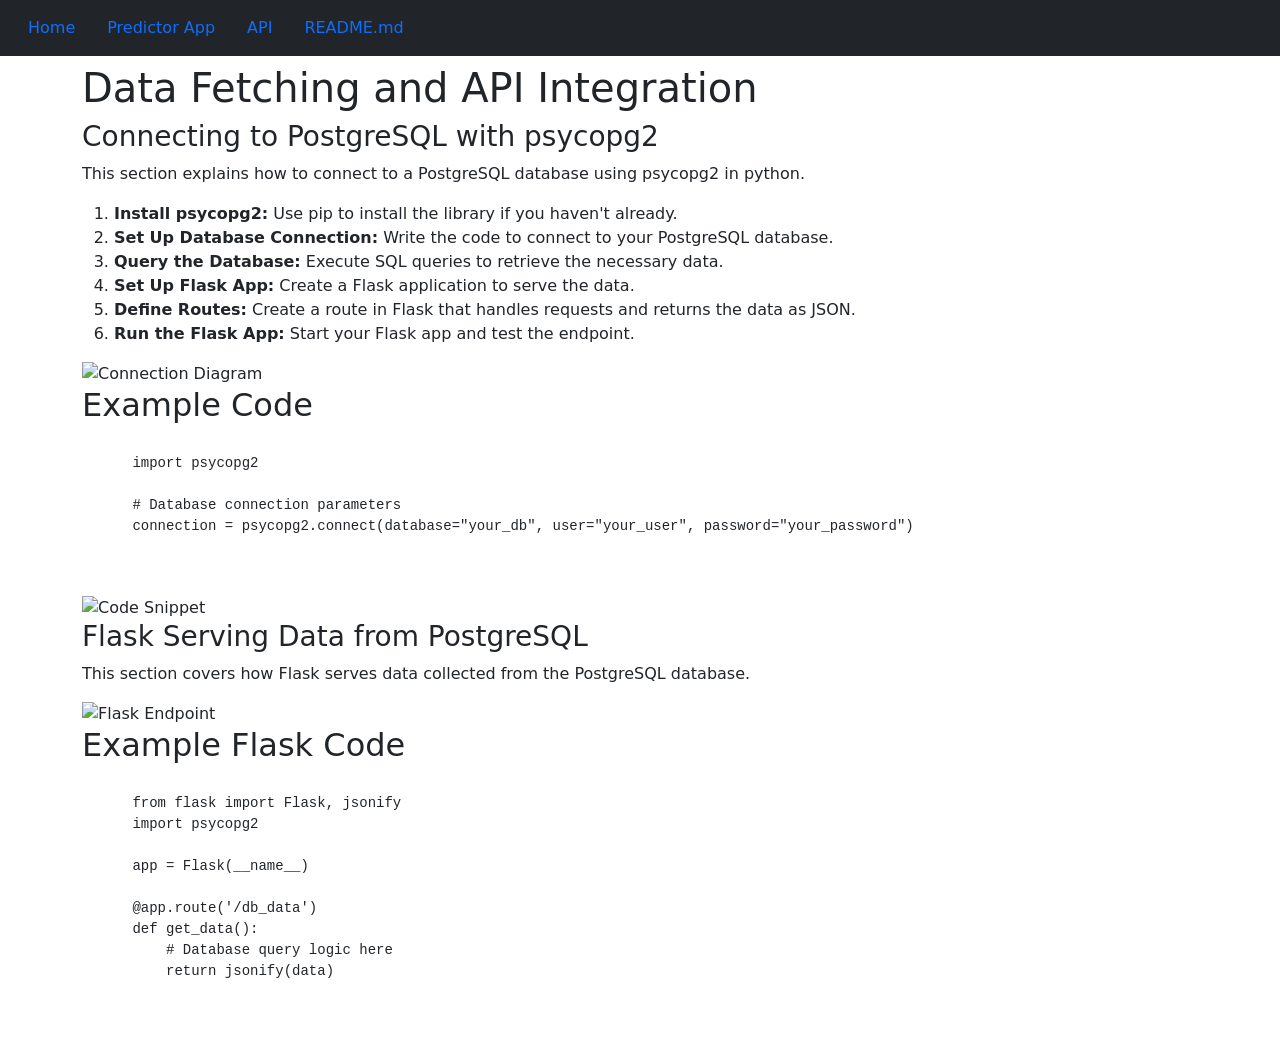
==== templates/api_data_integration.html @ 5e9960f2 "testing the deployment" ====
<!DOCTYPE html>
<html lang="en-us">

<head>
    <meta charset="UTF-8">
    <meta http-equiv="X-UA-Compatible" content="IE=edge">
    <meta name="viewport" content="width=device-width, initial-scale=1.0">
    <title>Data Fetching and API Integration</title>
    <!-- Load bootstrap -->
    <link rel="stylesheet" href="https://cdn.jsdelivr.net/npm/bootstrap@5.3.2/dist/css/bootstrap.min.css">
    <!-- Load css -->
    <link rel="stylesheet" href="./static/css/style.css">
</head>

<body>
<!-- Navigation -->
  <!-- Black horizontal navbar with white text -->
  <nav class="navbar navbar-expand-sm bg-dark navbar-dark">
    <div class="container-fluid">
      <!-- Tab Panes -->
      <ul class="nav nav-pills">
        <li class="nav-item"><a class="nav-link" href="http://127.0.0.1:5000/">Home</a></li>
        <li class="nav-item"><a class="nav-link" href="http://127.0.0.1:5000/Prediction">Predictor App</a></li>
        <li class="nav-item"><a class="nav-link" href="http://127.0.0.1:5000/api_json_connectivity">API</a></li>
        <li class="nav-item"><a class="nav-link" href="https://raw.githubusercontent.com/lhenry97/Group_1-Project_4/refs/heads/main/README.md">README.md</a></li>
      </ul>
    </div>
  </nav>

<!-- Run JS function to toggle active menu bar options on-->
<script src="./static/js/script.js"></script>

<!-- Header -->
<div class="container mt-2">
  <h1>Data Fetching and API Integration</h1>
  <h3>Connecting to PostgreSQL with psycopg2</h3>
  <p>This section explains how to connect to a PostgreSQL database using psycopg2 in python.</p>
  <ol>
    <li><strong>Install psycopg2:</strong> Use pip to install the library if you haven't already.</li>
    <li><strong>Set Up Database Connection:</strong> Write the code to connect to your PostgreSQL database.</li>
    <li><strong>Query the Database:</strong> Execute SQL queries to retrieve the necessary data.</li>
    <li><strong>Set Up Flask App:</strong> Create a Flask application to serve the data.</li>
    <li><strong>Define Routes:</strong> Create a route in Flask that handles requests and returns the data as JSON.</li>
    <li><strong>Run the Flask App:</strong> Start your Flask app and test the endpoint.</li>
</ol>
  <img src="images/connection_diagram.png" alt="Connection Diagram" style="max-width: 100%; height: auto;">

  <h2>Example Code</h2>
  <pre>
      <code>
      import psycopg2

      # Database connection parameters
      connection = psycopg2.connect(database="your_db", user="your_user", password="your_password")
      </code>
  </pre>
  <img src="images/code_snippet.png" alt="Code Snippet" style="max-width: 100%; height: auto;">

  <h3>Flask Serving Data from PostgreSQL</h3>
  <p>This section covers how Flask serves data collected from the PostgreSQL database.</p>
  <img src="images/flask_endpoint.png" alt="Flask Endpoint" style="max-width: 100%; height: auto;">

  <h2>Example Flask Code</h2>
  <pre>
      <code>
      from flask import Flask, jsonify
      import psycopg2

      app = Flask(__name__)

      @app.route('/db_data')
      def get_data():
          # Database query logic here
          return jsonify(data)
      </code>
  </pre>
</body>
</html>
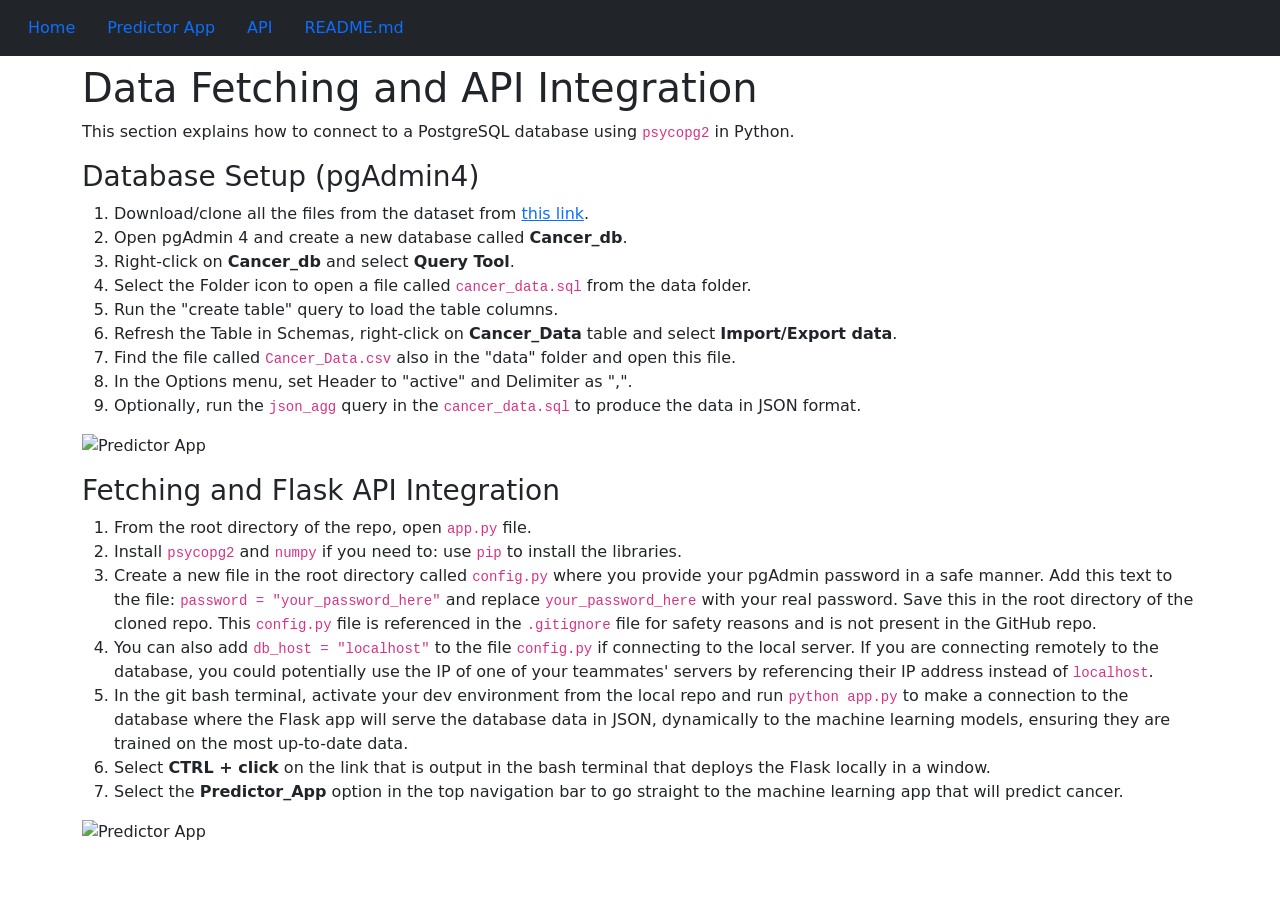
==== commit 699def10: "added more images to readme and html template" ====
--- a/templates/api_data_integration.html
+++ b/templates/api_data_integration.html
@@ -5,7 +5,7 @@
     <meta charset="UTF-8">
     <meta http-equiv="X-UA-Compatible" content="IE=edge">
     <meta name="viewport" content="width=device-width, initial-scale=1.0">
-    <title>Data Fetching and API Integration</title>
+    <title>Concept Ideation</title>
     <!-- Load bootstrap -->
     <link rel="stylesheet" href="https://cdn.jsdelivr.net/npm/bootstrap@5.3.2/dist/css/bootstrap.min.css">
     <!-- Load css -->
@@ -27,52 +27,42 @@
     </div>
   </nav>
 
-<!-- Run JS function to toggle active menu bar options on-->
-<script src="./static/js/script.js"></script>
-
 <!-- Header -->
 <div class="container mt-2">
   <h1>Data Fetching and API Integration</h1>
-  <h3>Connecting to PostgreSQL with psycopg2</h3>
-  <p>This section explains how to connect to a PostgreSQL database using psycopg2 in python.</p>
-  <ol>
-    <li><strong>Install psycopg2:</strong> Use pip to install the library if you haven't already.</li>
-    <li><strong>Set Up Database Connection:</strong> Write the code to connect to your PostgreSQL database.</li>
-    <li><strong>Query the Database:</strong> Execute SQL queries to retrieve the necessary data.</li>
-    <li><strong>Set Up Flask App:</strong> Create a Flask application to serve the data.</li>
-    <li><strong>Define Routes:</strong> Create a route in Flask that handles requests and returns the data as JSON.</li>
-    <li><strong>Run the Flask App:</strong> Start your Flask app and test the endpoint.</li>
-</ol>
-  <img src="images/connection_diagram.png" alt="Connection Diagram" style="max-width: 100%; height: auto;">
+    <p>This section explains how to connect to a PostgreSQL database using <code>psycopg2</code> in Python.</p>
 
-  <h2>Example Code</h2>
-  <pre>
-      <code>
-      import psycopg2
+    <h3>Database Setup (pgAdmin4)</h3>
+    <ol>
+        <li>Download/clone all the files from the dataset from <a href="https://github.com/lhenry97/Group_1-Project_4.git">this link</a>.</li>
+        <li>Open pgAdmin 4 and create a new database called <strong>Cancer_db</strong>.</li>
+        <li>Right-click on <strong>Cancer_db</strong> and select <strong>Query Tool</strong>.</li>
+        <li>Select the Folder icon to open a file called <code>cancer_data.sql</code> from the data folder.</li>
+        <li>Run the "create table" query to load the table columns.</li>
+        <li>Refresh the Table in Schemas, right-click on <strong>Cancer_Data</strong> table and select <strong>Import/Export data</strong>.</li>
+        <li>Find the file called <code>Cancer_Data.csv</code> also in the "data" folder and open this file.</li>
+        <li>In the Options menu, set Header to "active" and Delimiter as ",".</li>
+        <li>Optionally, run the <code>json_agg</code> query in the <code>cancer_data.sql</code> to produce the data in JSON format.</li>
+    </ol>
 
-      # Database connection parameters
-      connection = psycopg2.connect(database="your_db", user="your_user", password="your_password")
-      </code>
-  </pre>
-  <img src="images/code_snippet.png" alt="Code Snippet" style="max-width: 100%; height: auto;">
+    <figure>
+      <img src="https://raw.githubusercontent.com/CathyMatthee/predictor_app/main/images/Predictor%20App.png" alt="Predictor App" width="300" />
+    </figure>
 
-  <h3>Flask Serving Data from PostgreSQL</h3>
-  <p>This section covers how Flask serves data collected from the PostgreSQL database.</p>
-  <img src="images/flask_endpoint.png" alt="Flask Endpoint" style="max-width: 100%; height: auto;">
+    <h3>Fetching and Flask API Integration</h3>
+    <ol>
+        <li>From the root directory of the repo, open <code>app.py</code> file.</li>
+        <li>Install <code>psycopg2</code> and <code>numpy</code> if you need to: use <code>pip</code> to install the libraries.</li>
+        <li>Create a new file in the root directory called <code>config.py</code> where you provide your pgAdmin password in a safe manner. Add this text to the file: <code>password = "your_password_here"</code> and replace <code>your_password_here</code> with your real password. Save this in the root directory of the cloned repo. This <code>config.py</code> file is referenced in the <code>.gitignore</code> file for safety reasons and is not present in the GitHub repo.</li>
+        <li>You can also add <code>db_host = "localhost"</code> to the file <code>config.py</code> if connecting to the local server. If you are connecting remotely to the database, you could potentially use the IP of one of your teammates' servers by referencing their IP address instead of <code>localhost</code>.</li>
+        <li>In the git bash terminal, activate your dev environment from the local repo and run <code>python app.py</code> to make a connection to the database where the Flask app will serve the database data in JSON, dynamically to the machine learning models, ensuring they are trained on the most up-to-date data.</li>
+        <li>Select <strong>CTRL + click</strong> on the link that is output in the bash terminal that deploys the Flask locally in a window.</li>
+        <li>Select the <strong>Predictor_App</strong> option in the top navigation bar to go straight to the machine learning app that will predict cancer.</li>
+    </ol>
 
-  <h2>Example Flask Code</h2>
-  <pre>
-      <code>
-      from flask import Flask, jsonify
-      import psycopg2
-
-      app = Flask(__name__)
-
-      @app.route('/db_data')
-      def get_data():
-          # Database query logic here
-          return jsonify(data)
-      </code>
-  </pre>
+    <figure>
+      <img src="https://raw.githubusercontent.com/CathyMatthee/predictor_app/main/images/Predictor%20App.png" alt="Predictor App" width="300" />
+    </figure>
+</div>
 </body>
 </html>
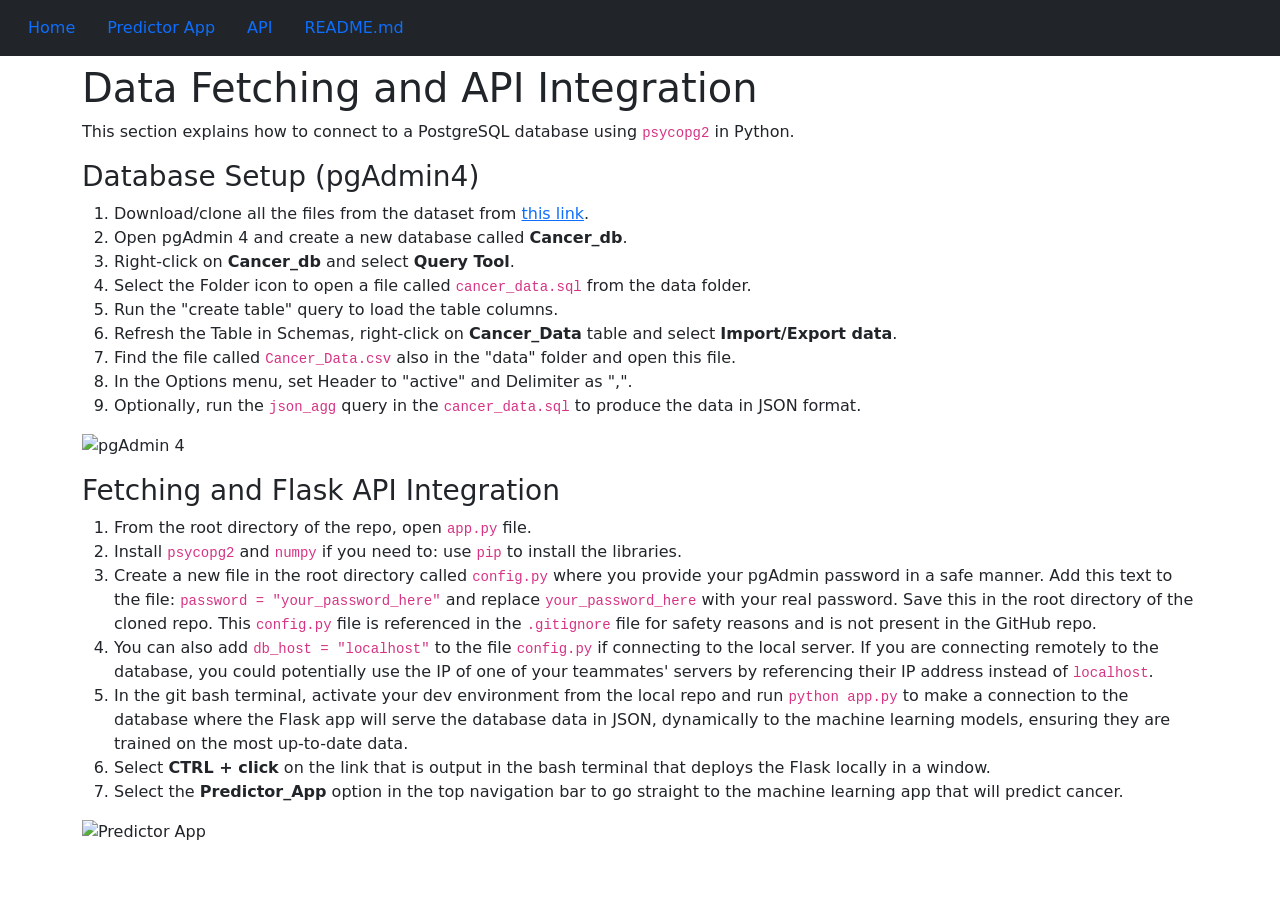
==== commit 03fd0281: "final images added" ====
--- a/templates/api_data_integration.html
+++ b/templates/api_data_integration.html
@@ -46,7 +46,7 @@
     </ol>
 
     <figure>
-      <img src="https://raw.githubusercontent.com/CathyMatthee/predictor_app/main/images/Predictor%20App.png" alt="Predictor App" width="300" />
+      <img src="https://raw.githubusercontent.com/CathyMatthee/predictor_app/main/images/pgAdmin%204.png" alt="pgAdmin 4" width="300" />
     </figure>
 
     <h3>Fetching and Flask API Integration</h3>
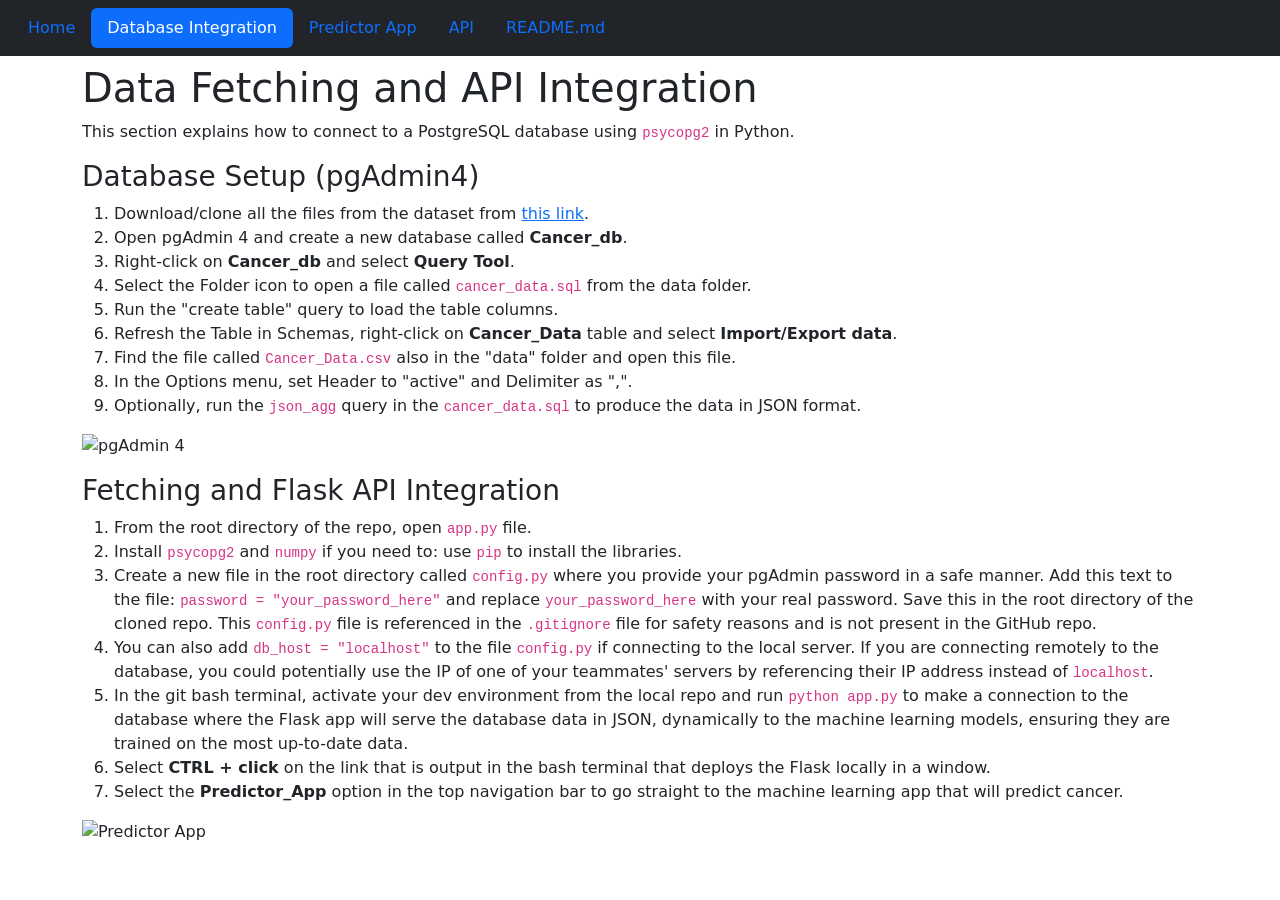
==== commit 13f84f38: "updated all html files and readme" ====
--- a/templates/api_data_integration.html
+++ b/templates/api_data_integration.html
@@ -20,6 +20,7 @@
       <!-- Tab Panes -->
       <ul class="nav nav-pills">
         <li class="nav-item"><a class="nav-link" href="http://127.0.0.1:5000/">Home</a></li>
+        <li class="nav-item"><a class="nav-link active" href="http://127.0.0.1:5000/Data_API">Database Integration</a></li>
         <li class="nav-item"><a class="nav-link" href="http://127.0.0.1:5000/Prediction">Predictor App</a></li>
         <li class="nav-item"><a class="nav-link" href="http://127.0.0.1:5000/api_json_connectivity">API</a></li>
         <li class="nav-item"><a class="nav-link" href="https://raw.githubusercontent.com/lhenry97/Group_1-Project_4/refs/heads/main/README.md">README.md</a></li>
@@ -27,9 +28,12 @@
     </div>
   </nav>
 
-<!-- Header -->
+
 <div class="container mt-2">
+  <!-- Header -->
   <h1>Data Fetching and API Integration</h1>
+
+    <!-- Content Begin--> 
     <p>This section explains how to connect to a PostgreSQL database using <code>psycopg2</code> in Python.</p>
 
     <h3>Database Setup (pgAdmin4)</h3>
@@ -46,7 +50,7 @@
     </ol>
 
     <figure>
-      <img src="https://raw.githubusercontent.com/CathyMatthee/predictor_app/main/images/pgAdmin%204.png" alt="pgAdmin 4" width="300" />
+      <img src="https://raw.githubusercontent.com/CathyMatthee/predictor_app/main/images/pgAdmin%204.png" alt="pgAdmin 4" width="600" />
     </figure>
 
     <h3>Fetching and Flask API Integration</h3>
@@ -63,6 +67,9 @@
     <figure>
       <img src="https://raw.githubusercontent.com/CathyMatthee/predictor_app/main/images/Predictor%20App.png" alt="Predictor App" width="300" />
     </figure>
+    <!-- Content End --> 
+     
 </div>
+
 </body>
 </html>
